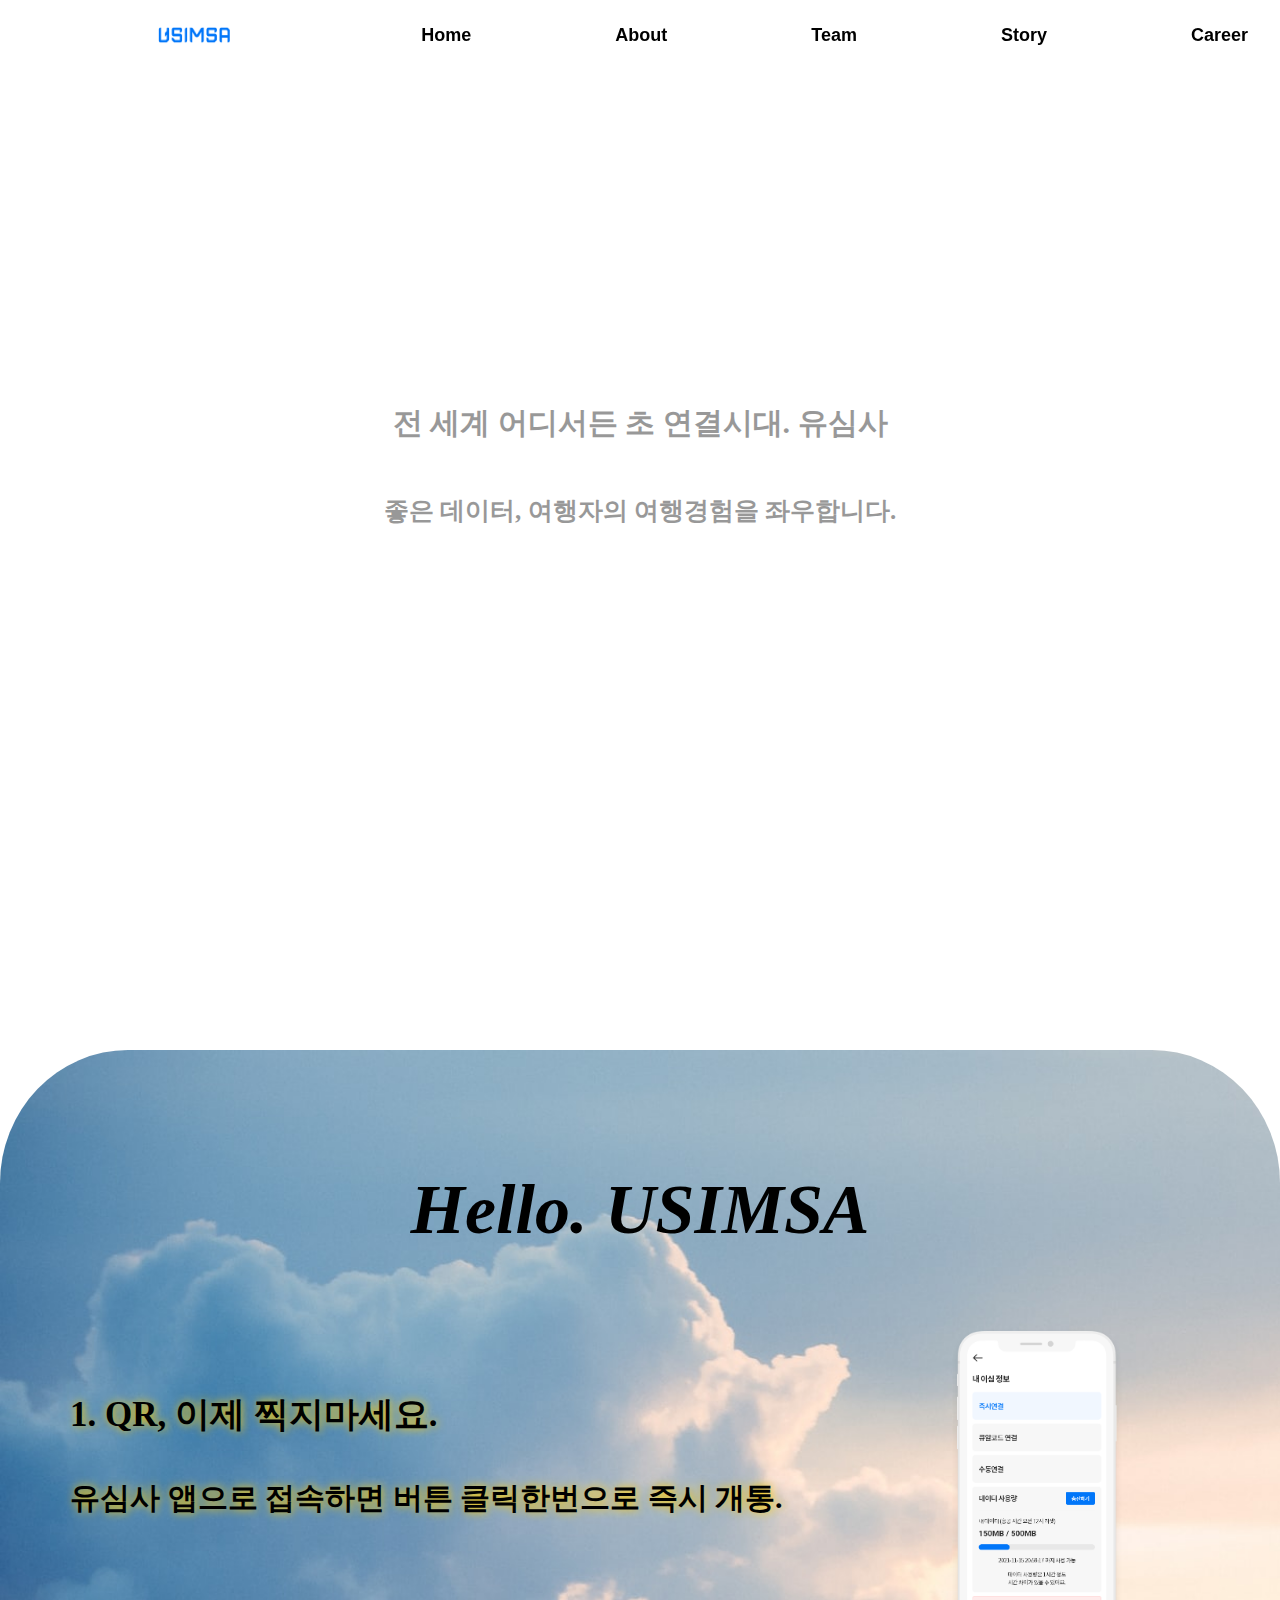
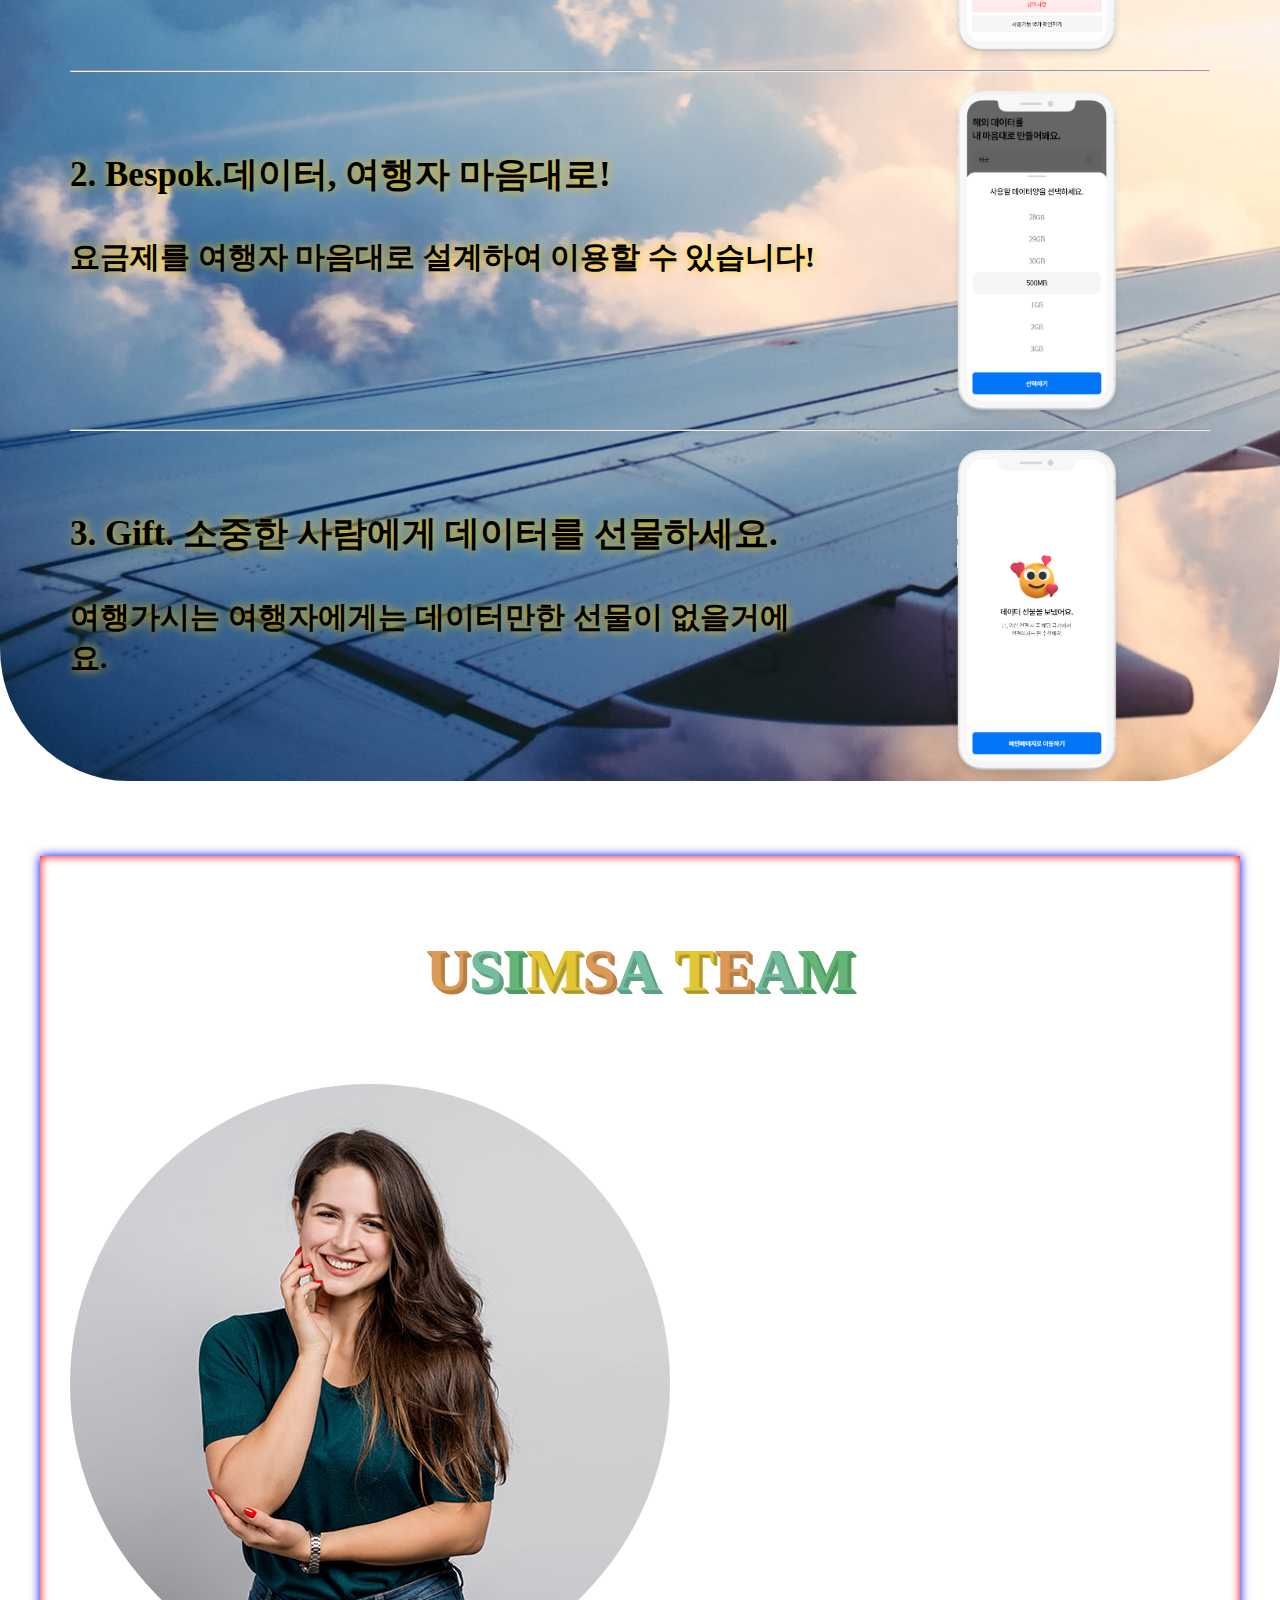
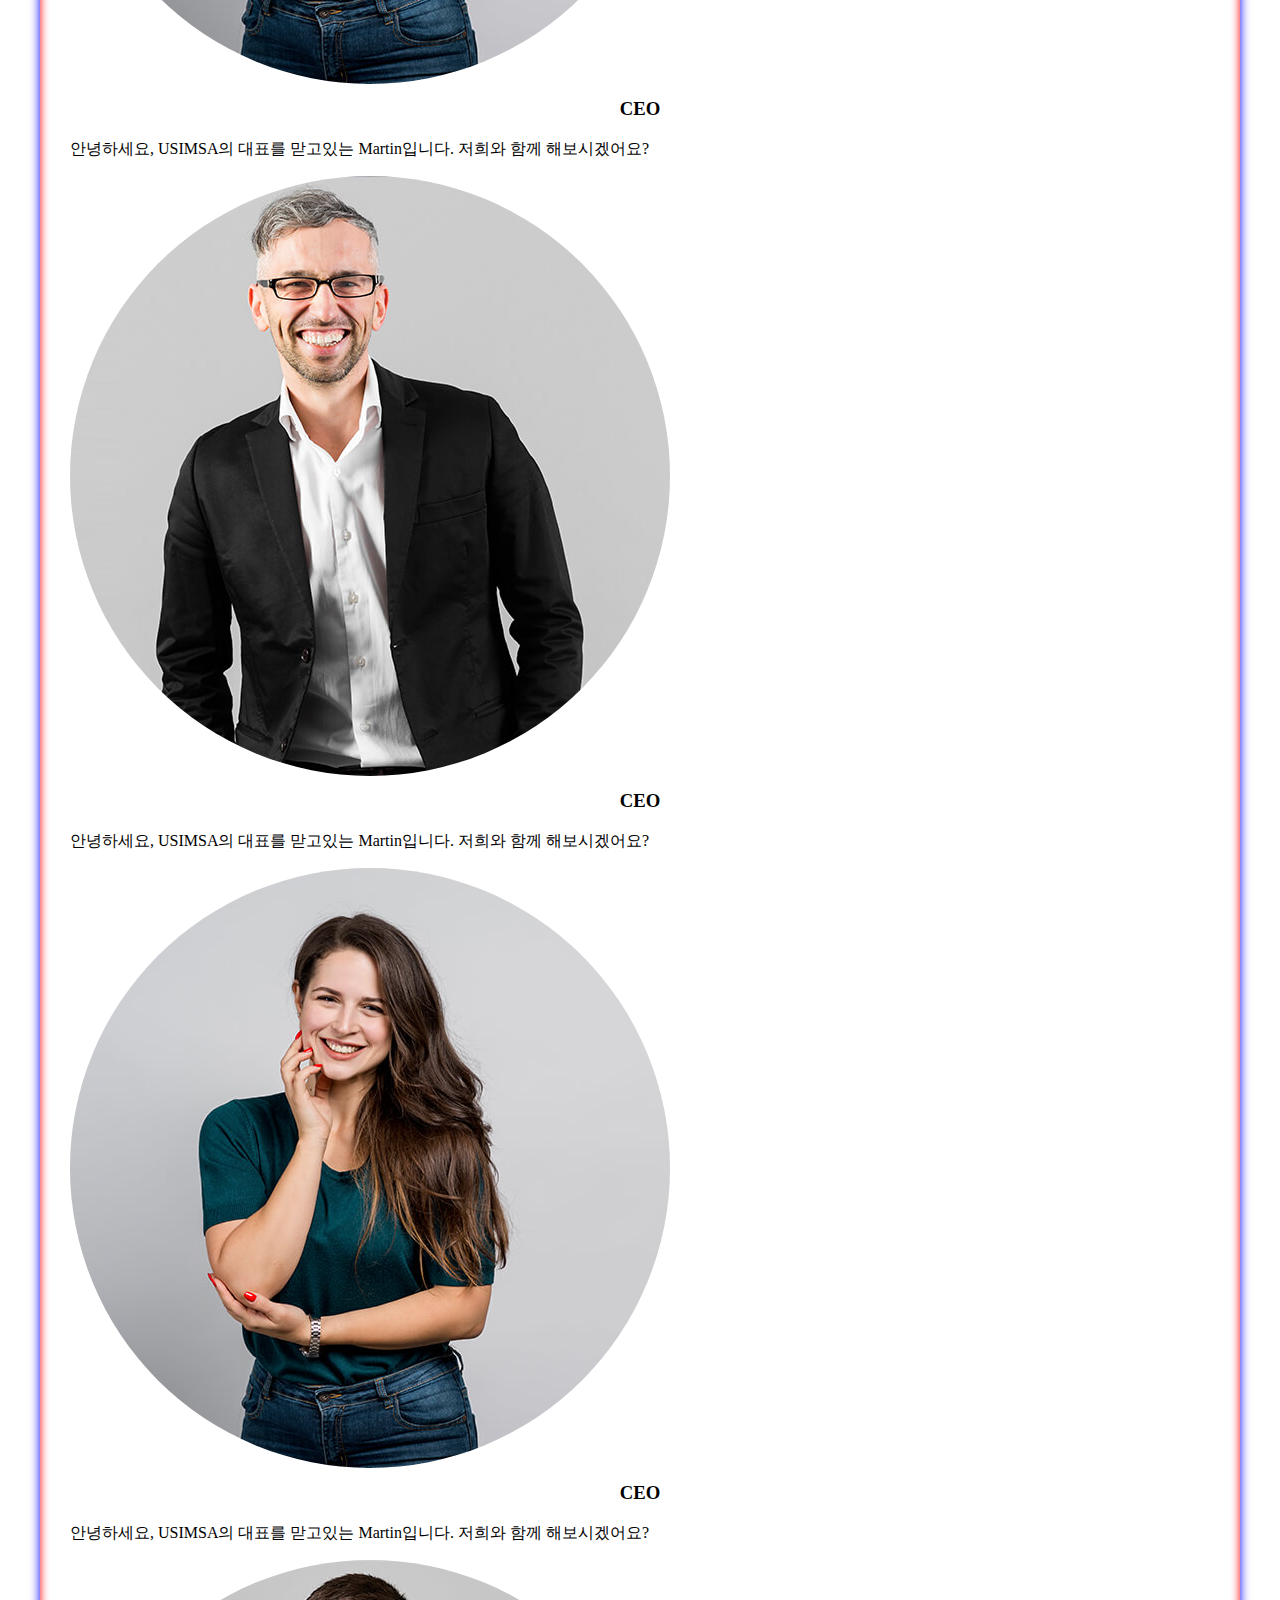
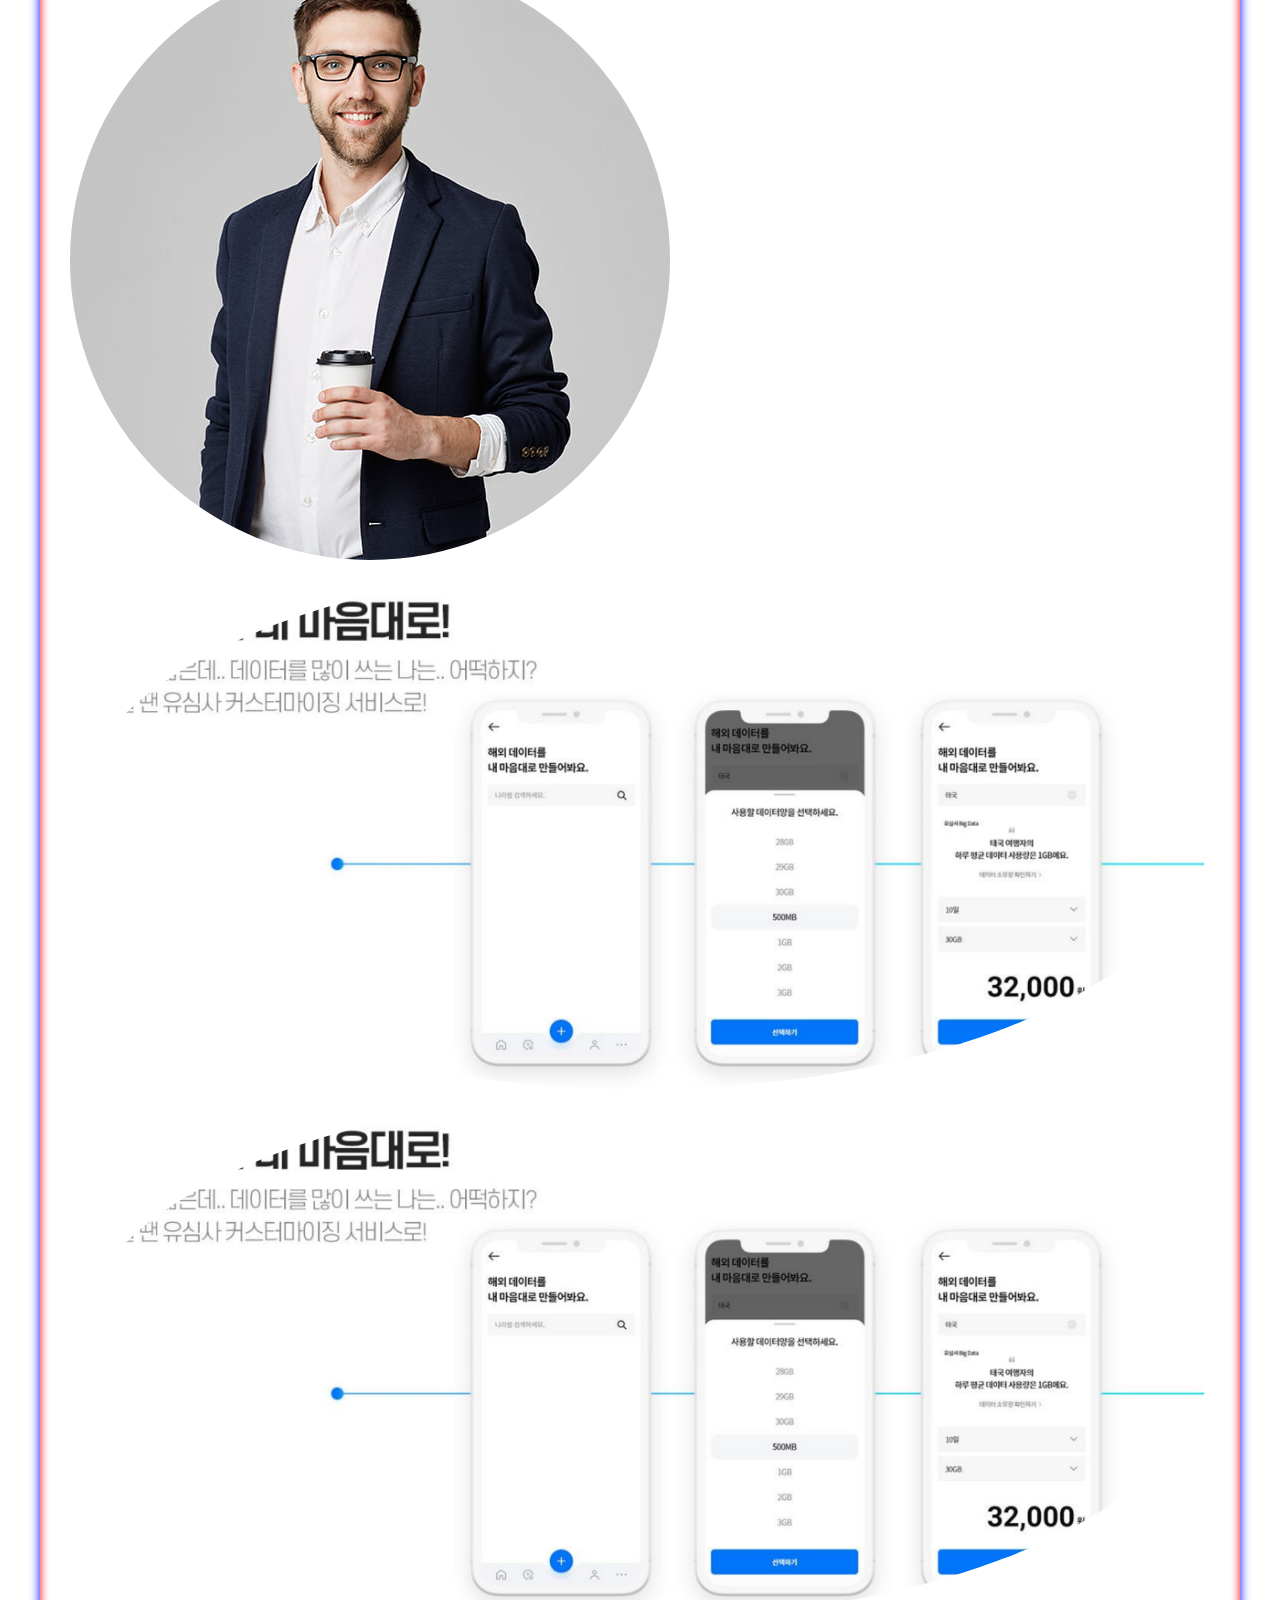
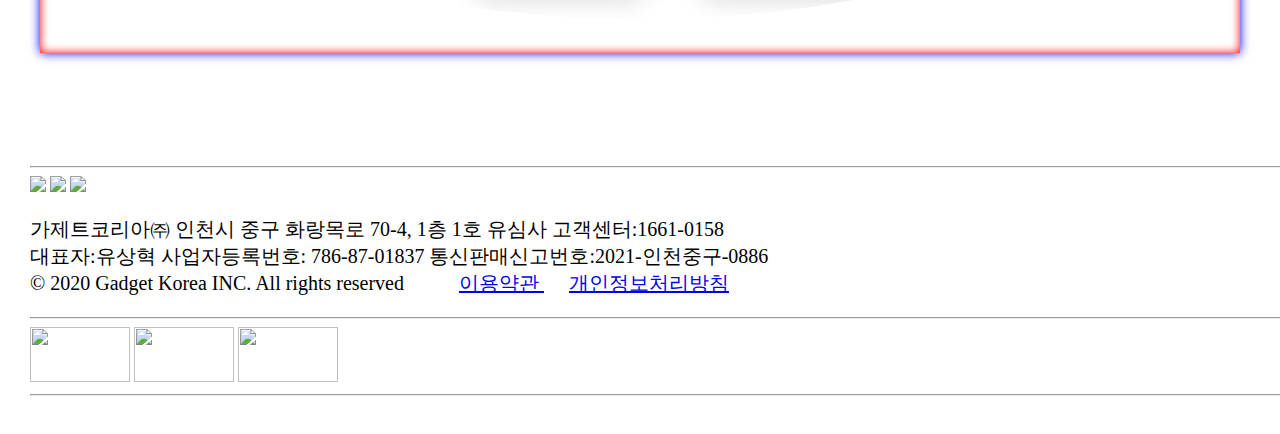
==== index.html @ 0d7d371e "6/2 comit" ====
<!DOCTYPE html>
<html lang="kr">
<head>
    <meta charset="UTF-8">
    <meta http-equiv="X-UA-Compatible" content="IE=edge">
    <meta name="viewport" content="width=device-width, initial-scale=1.0">
    <title>USIMSA</title>
    <meta content="" name="description">
    <meta content="" name="keywords">

    <!--Favicon-->
      <link href="img/favicon.ico" rel = icon>
    <!--main css-->
      <link href="css/style.css" rel="stylesheet">
      <link href="css/media.css" rel="stylesheet">
    <!-- BootStrap -->
      <link href="https://cdn.jsdelivr.net/bxslider/4.2.12/jquery.bxslider.css" rel="stylesheet">
      <link href="bootstrap/css/bootstrap-grid.css" rel="stylesheet">
      <link href="vendor/bootstrap-icons/bootstrap-icons.css" rel="stylesheet">
      <link href="vendor/boxicons/css/boxicons.css" rel="stylesheet">
      <link href="vendor/glightbox/css/glightbox.css" rel="stylesheet">
    <!--J-Quary-->
      <script src="https://ajax.googleapis.com/ajax/libs/jquery/3.6.0/jquery.min.js"></script>
      <script src="https://cdn.jsdelivr.net/bxslider/4.2.12/jquery.bxslider.min.js"></script>
    <!--Bootstrp JS-->
      <script src="vendor/aos/aos.js"></script>
      <script src="vendor/bootstrap/js/bootstrap.bundle.js"></script>
      <script src="vendor/glightbox/js/glightbox.js"></script>
      <script src="vendor/isotope-layout/isotope.pkgd.js"></script>
    <!--MAIN JS-->
      <script src="js/main.js"></script>     
</head>

<body>
  <!--header,nav-->
    <header id ="header" class="navbar">
      <div class ="navbar-log">
        <a href="https://www.usimsa.com" target="_blank" style="text-decoration: none;">
          <img src="img/logo3.png" rel="logo">
        </a>
      </div>
      <div class ="navbar_menu">
        <ul>
          <li><a class="nav-link scrollto active" href="#hero">Home</a></li>
          <li><a class="nav-link scrollto" href="#about">About</a></li>
          <li><a class="nav-link scrollto" href="#team">Team</a></li>
          <li><a class="nav-link scrollto" href="#story">Story</a></li>
          <li><a class="nav-link scrollto" href="#career">Career</a></li>    
        </ul>
      </div>
    </header>
  <!--hero-->
    <section id="hero" class="hero-container">
      <div class="video">
        <video src="video/video.mp4" muted autoplay loop></video>
      </div>
      <div class = "video-text" >  
        <h1>전 세계 어디서든 초 연결시대. 유심사</h1>
        <h2>좋은 데이터, 여행자의 여행경험을 좌우합니다.</h2>
      </div>
    </section>
  <!--about-->
    <section id="about" >
      <div class="container">
        <div class="row-text-center">
          <p>Hello. USIMSA</p>
        </div>
      <div class ="row">
        <div class="col-8">
          </br>
          </br>
          <h3>1. QR, 이제 찍지마세요.</h3>
          <h4>유심사 앱으로 접속하면 버튼 클릭한번으로 즉시 개통.</h4>
        </div>
        <div class="col-4">
          <img src="img/유심사-목업-작업(즉시연결1번).png" alt="png">
        </div>
      </div>
      <hr/>
      <div class ="row">
        <div class="col-8">
          </br>
          </br>
          <h3>2. Bespok.데이터, 여행자 마음대로!</h3>
          <h4>요금제를 여행자 마음대로 설계하여 이용할 수 있습니다!</h4>
        </div>
        <div class="col-4">
          <img src="img/유심사-목업-작업(커스터마이징2번).png" alt="png">  
        </div>
      </div>
      <hr/>
      <div class ="row">
        <div class="col-8">
          </br>
          </br>
          <h3>3. Gift. 소중한 사람에게 데이터를 선물하세요.</h3>
          <h4>여행가시는 여행자에게는 데이터만한 선물이 없을거에요.</h4>
        </div>
        <div class="col-4">
          <img src = "img/유심사-목업-작업(데이터-선물-1번).png" alt ="png">
        </div>
      </div>      
    </section>
  <!--team-->
    <section id = "team">
      <div class ="container">
        <div class="title">
          <h2><span>U</span><span>S</span><span>I</span><span>M</span><span>S</span><span>A</span><span></span>
            <span>T</span><span>E</span><span>A</span><span>M</span>
          </h2>
        </div>
        <div class="slider">
          <div class="slide"><img src="img/team-2.jpg">
            <h3>CEO</h3>
            <p>안녕하세요, USIMSA의 대표를 맏고있는 Martin입니다. 저희와 함께 해보시겠어요?</p>
          </div>
          <div class="slide"><img src="img/team-1.jpg">
            <h3>CEO</h3>
            <p>안녕하세요, USIMSA의 대표를 맏고있는 Martin입니다. 저희와 함께 해보시겠어요?</p>
          </div>
          <div class="slide"><img src="img/team-2.jpg">
            <h3>CEO</h3>
            <p>안녕하세요, USIMSA의 대표를 맏고있는 Martin입니다. 저희와 함께 해보시겠어요?</p>
          </div>
          <div class="slide"><img src="img/team-3.jpg"></div>
          <div class="slide"><img src="img/about img1.jpg"></div>
          <div class="slide"><img src="img/about img1.jpg"></div>
        </div>
      </div>
    </section>
        <!--
        <section id="story" class="story">
            <div class="container">
      
                    </div>
                  </section> -->
  <!--Career-->
    <section id="career">
      <div class="container">
        
      </div>
    </section>


  <!--footer-->
      <section id ="footer">
        <div class = "footer">
          <div class ="footer-box">
            <hr/>
                  <a href="https://usimsa.com"target="_blank" style="text-decoration: none;">
                    <img src="https://usimsa.blob.core.windows.net/images/email/favicon.png">
                  </a>
                  <a href="https://www.instagram.com/usimsa_official"target="_blank" style="text-decoration: none;">
                    <img src="https://www.usimsa.com/imgs/icon/insta_social.png">
                  </a>
                  <a href="https://pf.kakao.com/_fqTkK/chat"target="_blank" style="text-decoration: none;">
                    <img src="https://www.usimsa.com/imgs/icon/kakao_chat.png">
                  </a>
                  <p>가제트코리아㈜ 인천시 중구 화랑목로 70-4, 1층 1호 유심사 고객센터:1661-0158<br />
                  대표자:유상혁 사업자등록번호: 786-87-01837 통신판매신고번호:2021-인천중구-0886<br />
                  © 2020 Gadget Korea INC. All rights reserved &nbsp;&nbsp;&nbsp;&nbsp;&nbsp;&nbsp;&nbsp;&nbsp;&nbsp;
                  <a href="https://glib-mink-bd7.notion.site/2d0b3506a70c4a75898603075657da4f">이용약관 </a>
                  &nbsp;&nbsp;&nbsp;&nbsp;
                  <a href="https://glib-mink-bd7.notion.site/1f1c01137c744f46bfa7b62da9efbf48">개인정보처리방침</a>
                </p>
              <hr/>
                  <div class="footer-logo">
                 <a href="https://usimsa.com" target="_blank" style="text-decoration: none;">
                  <img src="https://usimsa.blob.core.windows.net/images/email/usimsa.png" style="width: 100px; height : 55px;" >
                  </a>
                  <a href="https://www.smes.go.kr/" target="_blank" style="text-decoration: none;">
                  <img src="https://usimsa.blob.core.windows.net/images/email/ben.png"  style="width:100px; height : 55px;">
                  </a>
                  <a href="https://www.kibo.or.kr/index.do" target="_blank" style="text-decoration: none;">
                  <img src="https://usimsa.blob.core.windows.net/images/email/kibo.png" style="width: 100px; height : 55px;">
                  </a>
                  <hr/>
          </div>
        </div>
        </div>
      </section>
</body>
</html>
---- css/style.css ----
body{
  overflow-y:auto;
  overflow-x:hidden;
  margin:0px;
  padding:0px;
}
img{
  max-width: 100%;
  height:auto;
}
.container{
  width: 100%;
  padding-right: var(--bs-gutter-x, 10px);
  padding-left: var(--bs-gutter-x, 10px);
  margin: 0 auto;
  margin-top:75px;
}
#header{
  position:fixed;
  width:100%;
  z-index : 2;
}
#header.header-transparent {
  background: transparent;
}
.navbar {
  display:flex;
  z-index: 2;
  align-items: center;
  justify-content:center;
} 
.navbar-log {
  display : flex;
  padding: 0;
  height: 70px;
  z-index: 2;
}
.navbar ul {
  display: flex;
  margin: 0;
  padding: 0;
  list-style : none;
  align-items: center;
}
.navbar a, .navbar a:focus {
  display: flex;
  padding: 8px 32px;
  margin-left: 80px;
  font-family: "Raleway", sans-serif;
  font-size: 18px;
  font-weight: 700;
  color: black;
  text-shadow: #b6c7cf;
  white-space: nowrap;
  transition: 0.3s;
  text-decoration: none;
}
/*hero*/
#hero{
  height : 100vh;
  display : flex;
  margin : 0;
  align-items: center;
}
.hero-container{
  margin : 0;
}
.video {
  padding-top:20px;
  overflow : hidden; 
}
.video video{
  width: 100%;
  height: auto;
  z-index : 1;
}
.video-text{
  position: absolute;
  width : 100%;
  background-color: white;
  opacity: 0.4;
  text-align: center;
  z-index : 1;
}
.video-text h1{
  font-weight: 700;
  font-size : 30px;
  line-height: 100px;
}
.video-text h2{
  font-weight: 600;
  font-size :25px;
}

/*ABOUT*/
#about{
  background-image: url("../img/소개이미지1.jpg");
  background-size: cover;
  border-radius: 10%;
}
#about .container{
  margin-top:150px;
}
.row-text-center{
  text-align: center;
  padding-top : 50px;
  font-weight: 700;
  text-shadow: #b6c7cf;
  font-size: 70px;
  font-style: italic;
  color: black;
}
.row h3{
  font-size : 35px;
  font-weight: 800; 
}
.row h4{
  font-size : 30px;
  font-weight : 600;
}
.row .col-4 img{
  width:50%; 
  height:100%;
  display: flex;
  margin-left : 100px;

}
.row .col-8 h3, h4{
  color:black;
  text-shadow: #FC0 1px 0 10px;
}
/*Team*/
.title h2 span { 
    display:inline-block; 
    animation:float .2s ease-in-out infinite; 
}
 @keyframes float {
  0%,100%{ transform:none; }
  33%{ transform:translateY(-1px) rotate(-2deg); }
  66%{ transform:translateY(1px) rotate(2deg); }
}
body:hover span { 
    animation:bounce .6s; 
}
@keyframes bounce {
  0%,100%{ transform:translate(0); }
  25%{ transform:rotateX(20deg) translateY(2px) rotate(-3deg); }
  50%{ transform:translateY(-20px) rotate(3deg) scale(1.1);  }
}
.title span:nth-child(4n) { 
    color:hsl(50, 75%, 55%); text-shadow:1px 1px hsl(50, 75%, 45%), 2px 2px hsl(50, 45%, 45%), 3px 3px hsl(50, 45%, 45%), 4px 4px hsl(50, 75%, 45%); 
}
.title span:nth-child(4n-1) { 
    color:hsl(135, 35%, 55%); text-shadow:1px 1px hsl(135, 35%, 45%), 2px 2px hsl(135, 35%, 45%), 3px 3px hsl(135, 35%, 45%), 4px 4px hsl(135, 35%, 45%); 
}
.title span:nth-child(4n-2) { 
    color:hsl(155, 35%, 60%); text-shadow:1px 1px hsl(155, 25%, 50%), 2px 2px hsl(155, 25%, 50%), 3px 3px hsl(155, 25%, 50%), 4px 4px hsl(140, 25%, 50%); 
}
.title span:nth-child(4n-3) { 
    color:hsl(30, 65%, 60%); text-shadow:1px 1px hsl(30, 45%, 50%), 2px 2px hsl(30, 45%, 50%), 3px 3px hsl(30, 45%, 50%), 4px 4px hsl(30, 45%, 50%); 
}
.title h2 span:nth-child(2){ 
    animation-delay:.05s; 
}
.title h2 span:nth-child(3){ 
  animation-delay:.1s; 
}
.title h2 span:nth-child(4){ 
  animation-delay:.15s; 
}
.title h2 span:nth-child(5){ 
  animation-delay:.2s; 
}
.title h2 span:nth-child(6){ 
  animation-delay:.25s; 
}
.title h2 span:nth-child(7){ 
  animation-delay:.3s; 
}
.title h2 span:nth-child(8){ 
  animation-delay:.35s; 
}
.title h2 span:nth-child(9){ 
  animation-delay:.4s; 
}
.title h2 span:nth-child(10){ 
  animation-delay:.45s; 
}
.title h2 span:nth-child(11){ 
  animation-delay:.5s; 
}
.title h2 span:nth-child(12){ 
  animation-delay:.55s; 
}
.title h2 span:nth-child(13){ 
  animation-delay:.6s; 
}
.title h2 span:nth-child(14){ 
  animation-delay:.65s; 
}

#team{
}
#team .container{
  padding: 30px;
  box-shadow: inset 0 0 10px red, 0 0 10px blue;
}
#team .container .title{
  padding-bottom:30px;
  font-size: 40px;
  text-align: center;
}
.slide h3{
  margin-top:10px;
  text-align: center; 
}
.slide img{
  border-radius: 100%;
}
/*footer*/
.footer{
  background-color: white;
  width : 100%;
  padding : 30px;
  margin : 0;
}
.footer-box a img{
  width : 50px;
}
.footer-box p{
  font-size: 20px;
  color : black;
}
---- css/media.css ----
@media screen and (max-width: 1026px){
    #header {
      flex-direction: column;
    }
    .navbar ul{
      flex-direction: column;
      align-items: center;
      width:30%;
    }
    .navbar li{
      width : 30%;
      text-align: center;
    }
  }
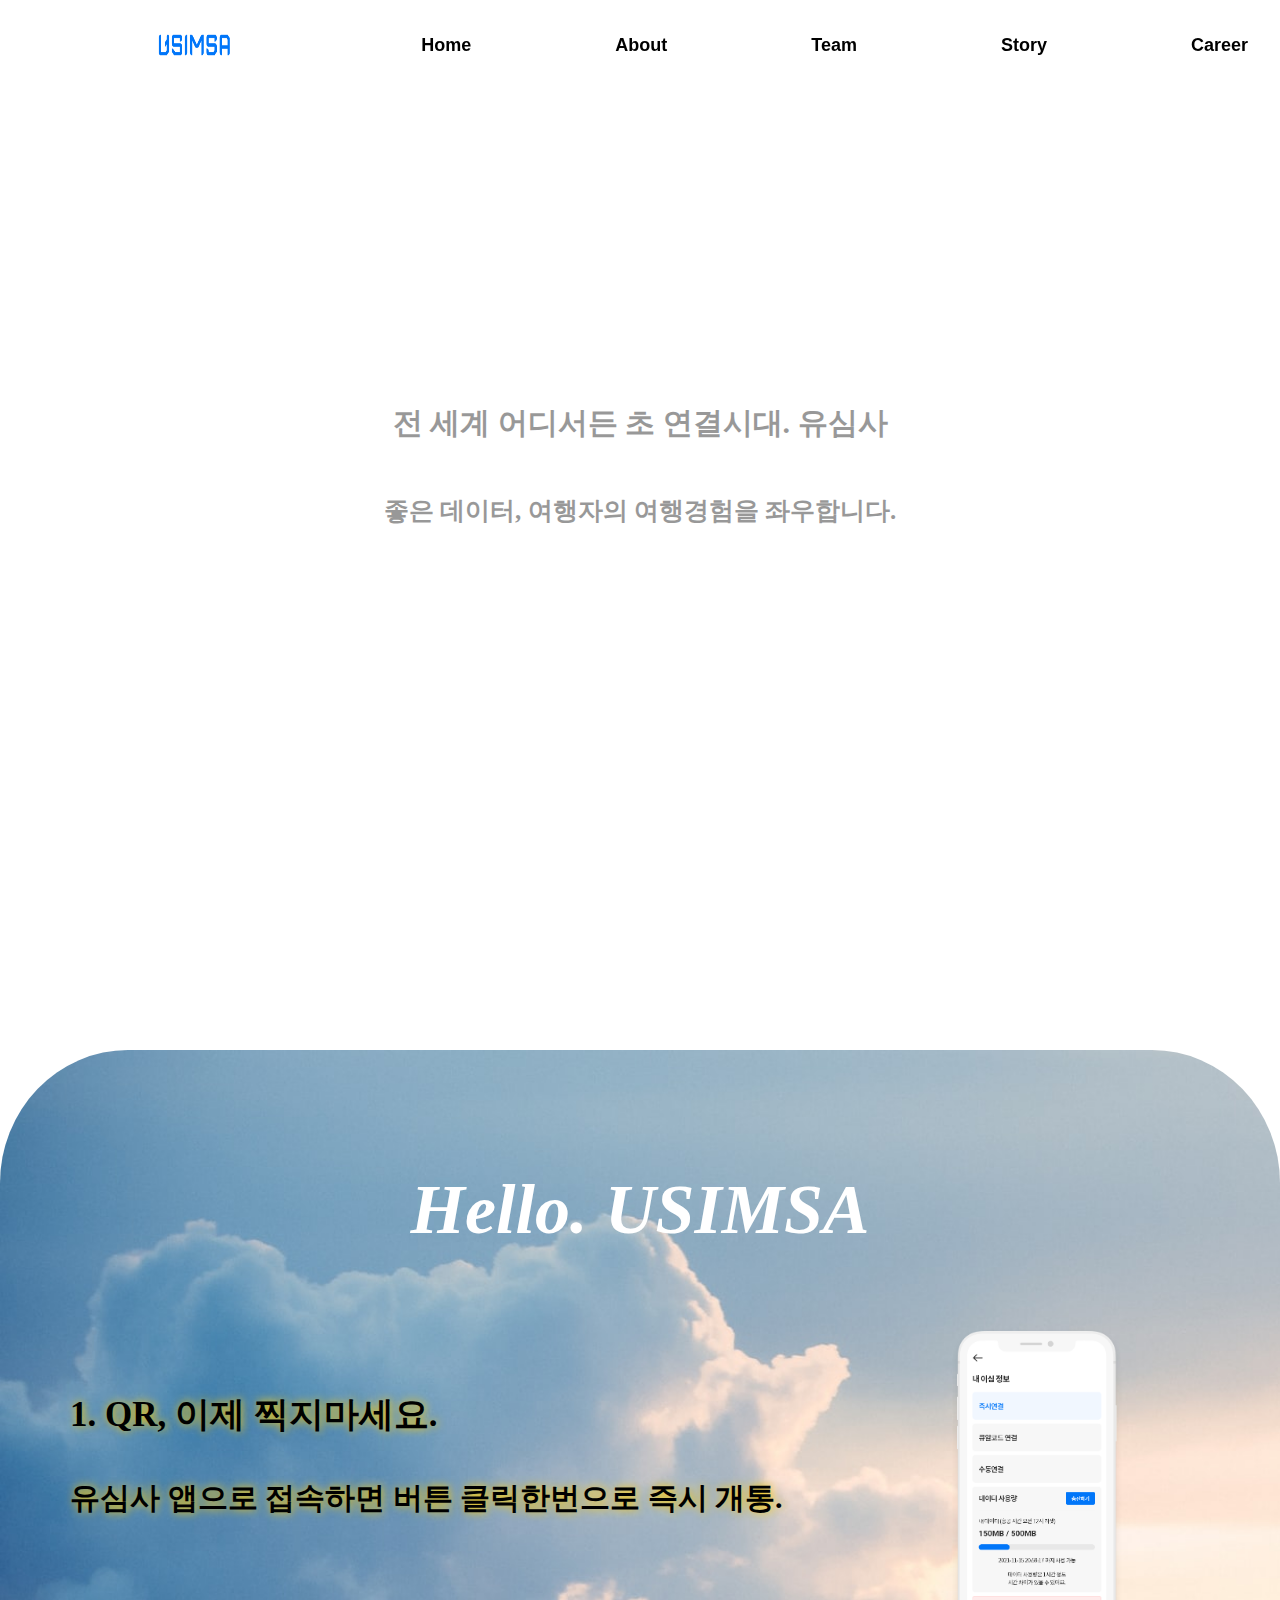
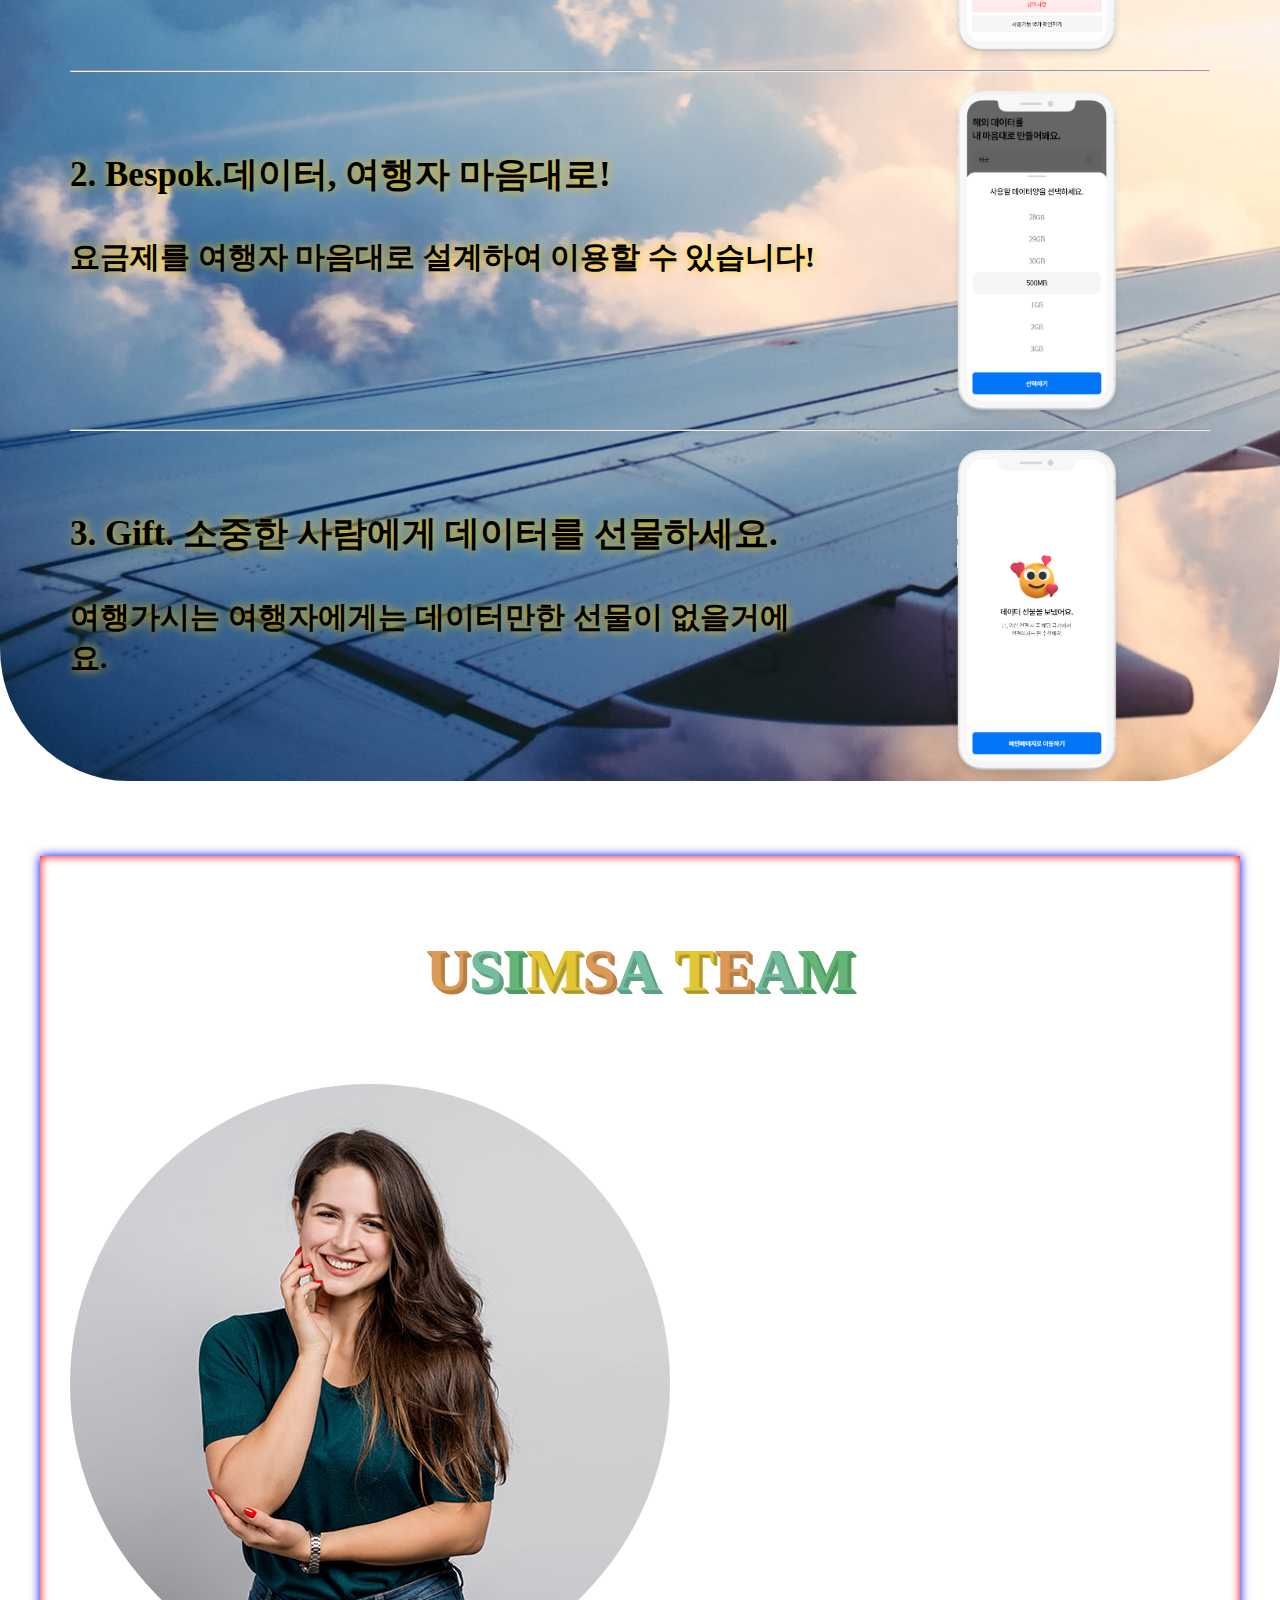
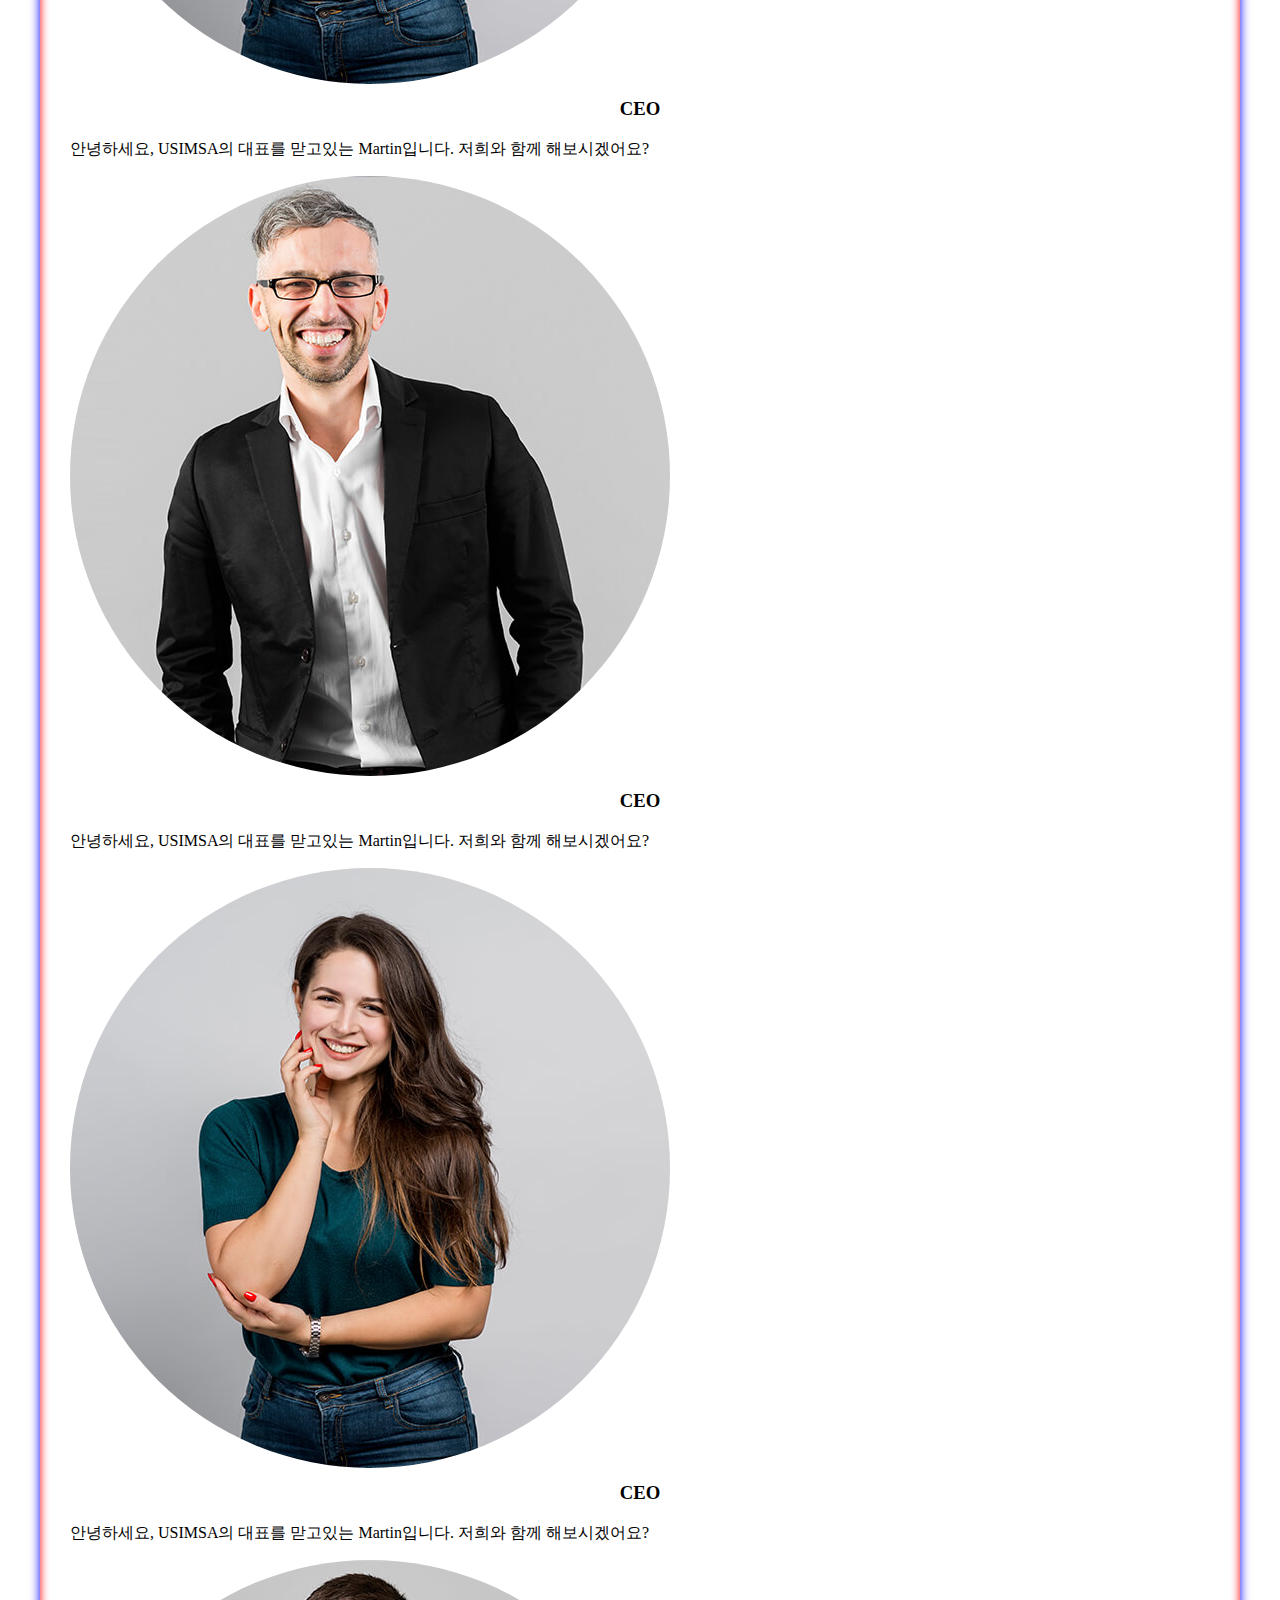
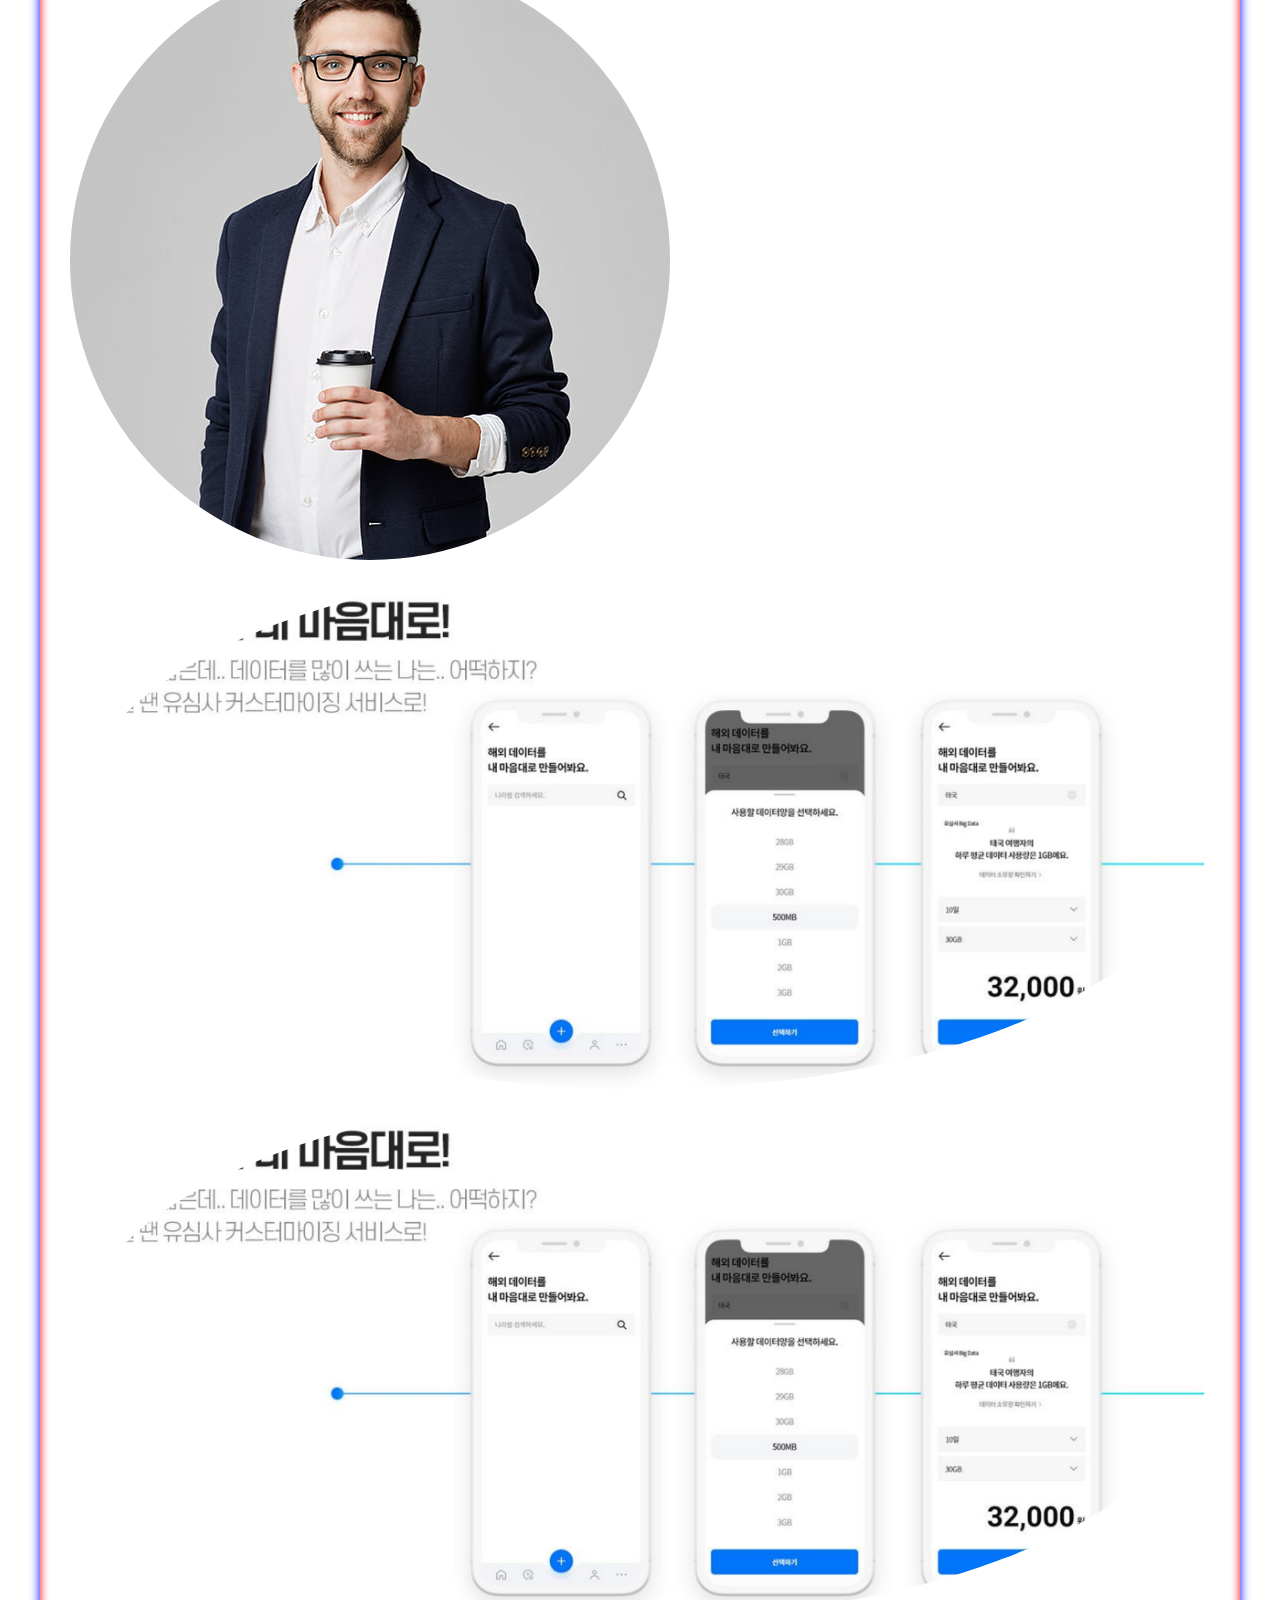
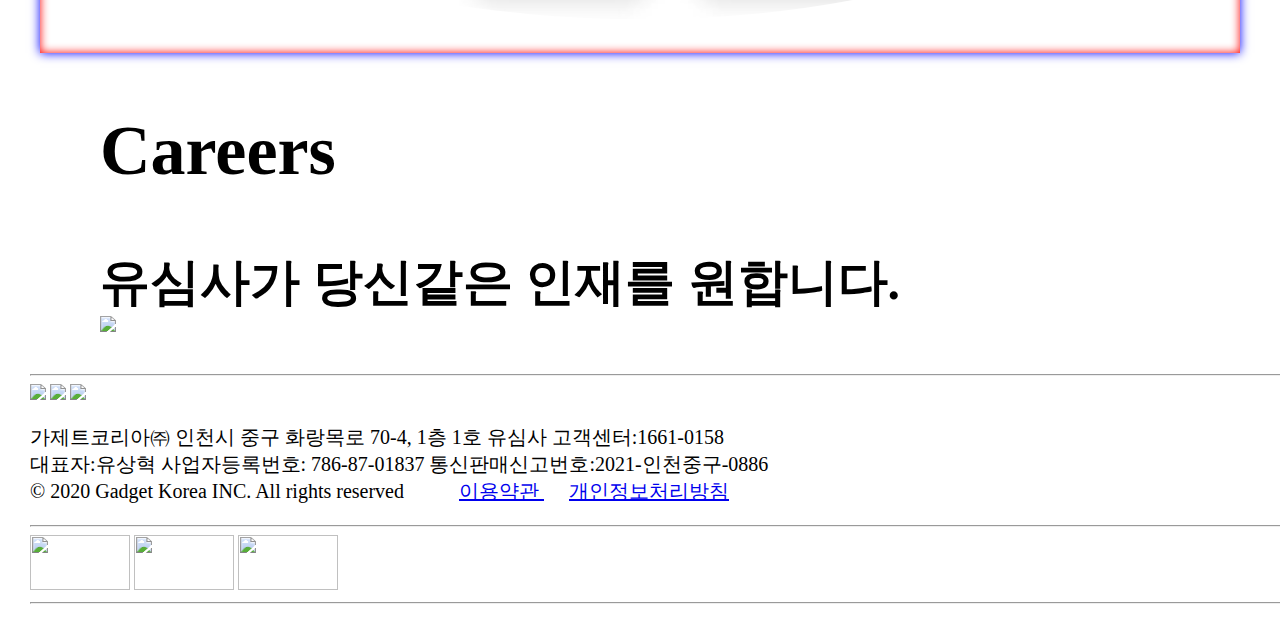
==== commit a70175a4: "06/03" ====
--- a/index.html
+++ b/index.html
@@ -22,15 +22,14 @@
     <!--J-Quary-->
       <script src="https://ajax.googleapis.com/ajax/libs/jquery/3.6.0/jquery.min.js"></script>
       <script src="https://cdn.jsdelivr.net/bxslider/4.2.12/jquery.bxslider.min.js"></script>
+    <!--MAIN JS-->  
+      <script src="js/main.js"></script>   
     <!--Bootstrp JS-->
-      <script src="vendor/aos/aos.js"></script>
       <script src="vendor/bootstrap/js/bootstrap.bundle.js"></script>
       <script src="vendor/glightbox/js/glightbox.js"></script>
       <script src="vendor/isotope-layout/isotope.pkgd.js"></script>
-    <!--MAIN JS-->
-      <script src="js/main.js"></script>     
 </head>
-
+<!--loader-->
 <body>
   <!--header,nav-->
     <header id ="header" class="navbar">
@@ -38,8 +37,8 @@
         <a href="https://www.usimsa.com" target="_blank" style="text-decoration: none;">
           <img src="img/logo3.png" rel="logo">
         </a>
-      </div>
-      <div class ="navbar_menu">
+      </div>  
+      <div class ="navbar_menu fixed-top">
         <ul>
           <li><a class="nav-link scrollto active" href="#hero">Home</a></li>
           <li><a class="nav-link scrollto" href="#about">About</a></li>
@@ -51,8 +50,8 @@
     </header>
   <!--hero-->
     <section id="hero" class="hero-container">
-      <div class="video">
-        <video src="video/video.mp4" muted autoplay loop></video>
+      <div class="video" >
+        <video src="video/video.mp4" muted autoplay loop ></video>
       </div>
       <div class = "video-text" >  
         <h1>전 세계 어디서든 초 연결시대. 유심사</h1>
@@ -136,10 +135,14 @@
                   </section> -->
   <!--Career-->
     <section id="career">
-      <div class="container">
-        
+      <div class="career">
+        <div class="text-career">
+          <h2>Careers</h2>
+          <span>유심사가 당신같은 인재를 원합니다.</span>
+        </div>
+        <a href="" target="_blank"><img src="img/편지.png"></a>
       </div>
-    </section>
+      </section>
 
 
   <!--footer-->
@@ -179,5 +182,5 @@
         </div>
         </div>
       </section>
-</body>
+    </body>
 </html>--- a/css/style.css
+++ b/css/style.css
@@ -1,3 +1,19 @@
+/*.loader{
+  height :50px;
+  animation: rotate 3s linear infinite;
+  justify-content: center;
+}
+
+@keyframes rotate{
+  to{
+      transform:rotate(360deg);
+  }
+}
+.main{
+  opacity:0;
+  display:none;
+  transition:opacity 1s ease-in;
+}*/
 body{
   overflow-y:auto;
   overflow-x:hidden;
@@ -32,7 +48,7 @@
 .navbar-log {
   display : flex;
   padding: 0;
-  height: 70px;
+  height: 90px;
   z-index: 2;
 }
 .navbar ul {
@@ -101,6 +117,53 @@
 #about .container{
   margin-top:150px;
 }
+/*.fadeInRight{
+  -webkit-animation: fadeInRight 2s both;
+  -moz-animation: fadeInRight 2s both;
+  -o-animation: fadeInRight 2s both;
+  animation : fadeInRight 2s both;
+}
+@-webkit-keyframes fadeInRight{
+  0%{
+    opacity:0;
+    -webkit-transform: translateX(80px);
+  }
+  100%{
+    opacity: 1;
+    -webkit-transform: translateX(0);
+  }
+}
+@-moz-keyframes fadeInRight{
+  0%{
+    opacity:0;
+    -moz-transform: translateX(80px);
+  }
+  100%{
+    opacity: 1;
+    -moz-transform: translateX(0);
+  }
+}
+@-o-keyframes fadeInRight{
+  0%{
+    opacity:0;
+    -o-transform: translateX(80px);
+  }
+  100%{
+    opacity: 1;
+    -o-transform: translateX(0);
+  }
+}
+@keyframes fadeInRight{
+  0%{
+    opacity:0;
+    transform: translateX(80px);
+  }
+  100%{
+    opacity: 1;
+    transform: translateX(0);
+  }
+}
+*/
 .row-text-center{
   text-align: center;
   padding-top : 50px;
@@ -108,7 +171,7 @@
   text-shadow: #b6c7cf;
   font-size: 70px;
   font-style: italic;
-  color: black;
+  color: white;
 }
 .row h3{
   font-size : 35px;
@@ -128,11 +191,32 @@
 .row .col-8 h3, h4{
   color:black;
   text-shadow: #FC0 1px 0 10px;
+  animation : slide 0.5s;
+}
+@keyframes slide{
+  from{
+   margin-left : -300px;
+  }
+  to{
+    margin-left : 0px;
+    opacity : 1;
+  }
+}
+
+@keyframes disappear{
+  form{
+    left:0px;
+    opacity:1;
+  }
+  to{
+    left : -300px;
+    opacity : 0;
+  }
 }
 /*Team*/
 .title h2 span { 
-    display:inline-block; 
-    animation:float .2s ease-in-out infinite; 
+  display:inline-block; 
+  animation:float .2s ease-in-out infinite; 
 }
  @keyframes float {
   0%,100%{ transform:none; }
@@ -148,19 +232,19 @@
   50%{ transform:translateY(-20px) rotate(3deg) scale(1.1);  }
 }
 .title span:nth-child(4n) { 
-    color:hsl(50, 75%, 55%); text-shadow:1px 1px hsl(50, 75%, 45%), 2px 2px hsl(50, 45%, 45%), 3px 3px hsl(50, 45%, 45%), 4px 4px hsl(50, 75%, 45%); 
+  color:hsl(50, 75%, 55%); text-shadow:1px 1px hsl(50, 75%, 45%), 2px 2px hsl(50, 45%, 45%), 3px 3px hsl(50, 45%, 45%), 4px 4px hsl(50, 75%, 45%); 
 }
 .title span:nth-child(4n-1) { 
-    color:hsl(135, 35%, 55%); text-shadow:1px 1px hsl(135, 35%, 45%), 2px 2px hsl(135, 35%, 45%), 3px 3px hsl(135, 35%, 45%), 4px 4px hsl(135, 35%, 45%); 
+  color:hsl(135, 35%, 55%); text-shadow:1px 1px hsl(135, 35%, 45%), 2px 2px hsl(135, 35%, 45%), 3px 3px hsl(135, 35%, 45%), 4px 4px hsl(135, 35%, 45%); 
 }
 .title span:nth-child(4n-2) { 
-    color:hsl(155, 35%, 60%); text-shadow:1px 1px hsl(155, 25%, 50%), 2px 2px hsl(155, 25%, 50%), 3px 3px hsl(155, 25%, 50%), 4px 4px hsl(140, 25%, 50%); 
+  color:hsl(155, 35%, 60%); text-shadow:1px 1px hsl(155, 25%, 50%), 2px 2px hsl(155, 25%, 50%), 3px 3px hsl(155, 25%, 50%), 4px 4px hsl(140, 25%, 50%); 
 }
 .title span:nth-child(4n-3) { 
-    color:hsl(30, 65%, 60%); text-shadow:1px 1px hsl(30, 45%, 50%), 2px 2px hsl(30, 45%, 50%), 3px 3px hsl(30, 45%, 50%), 4px 4px hsl(30, 45%, 50%); 
+  color:hsl(30, 65%, 60%); text-shadow:1px 1px hsl(30, 45%, 50%), 2px 2px hsl(30, 45%, 50%), 3px 3px hsl(30, 45%, 50%), 4px 4px hsl(30, 45%, 50%); 
 }
 .title h2 span:nth-child(2){ 
-    animation-delay:.05s; 
+  animation-delay:.05s; 
 }
 .title h2 span:nth-child(3){ 
   animation-delay:.1s; 
@@ -217,6 +301,20 @@
 .slide img{
   border-radius: 100%;
 }
+/*Career*/
+.career{
+margin-top:50px;
+margin-left:100px;
+color:black;
+font-weight: 700;
+}
+.text-career h2{
+  font-size : 70px;
+}
+.text-career span{
+  font-size: 50px;
+}
+
 /*footer*/
 .footer{
   background-color: white;
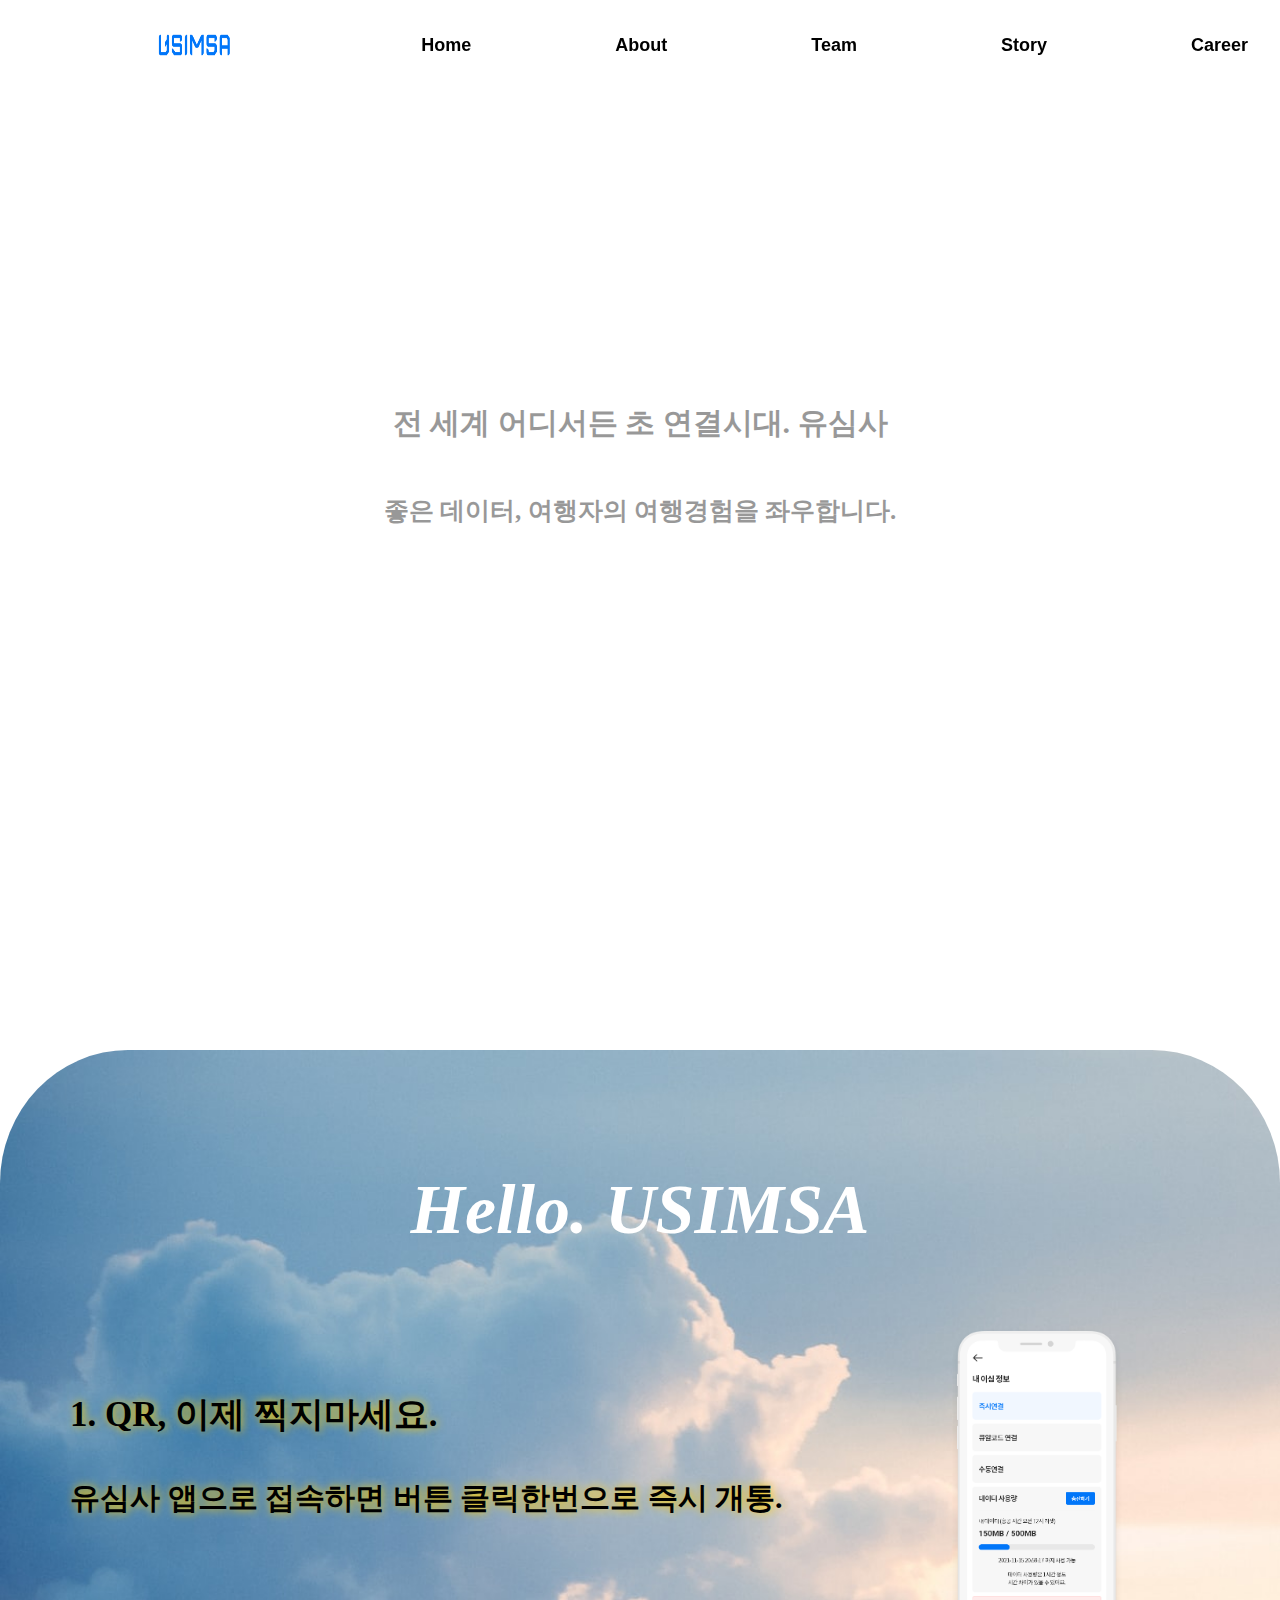
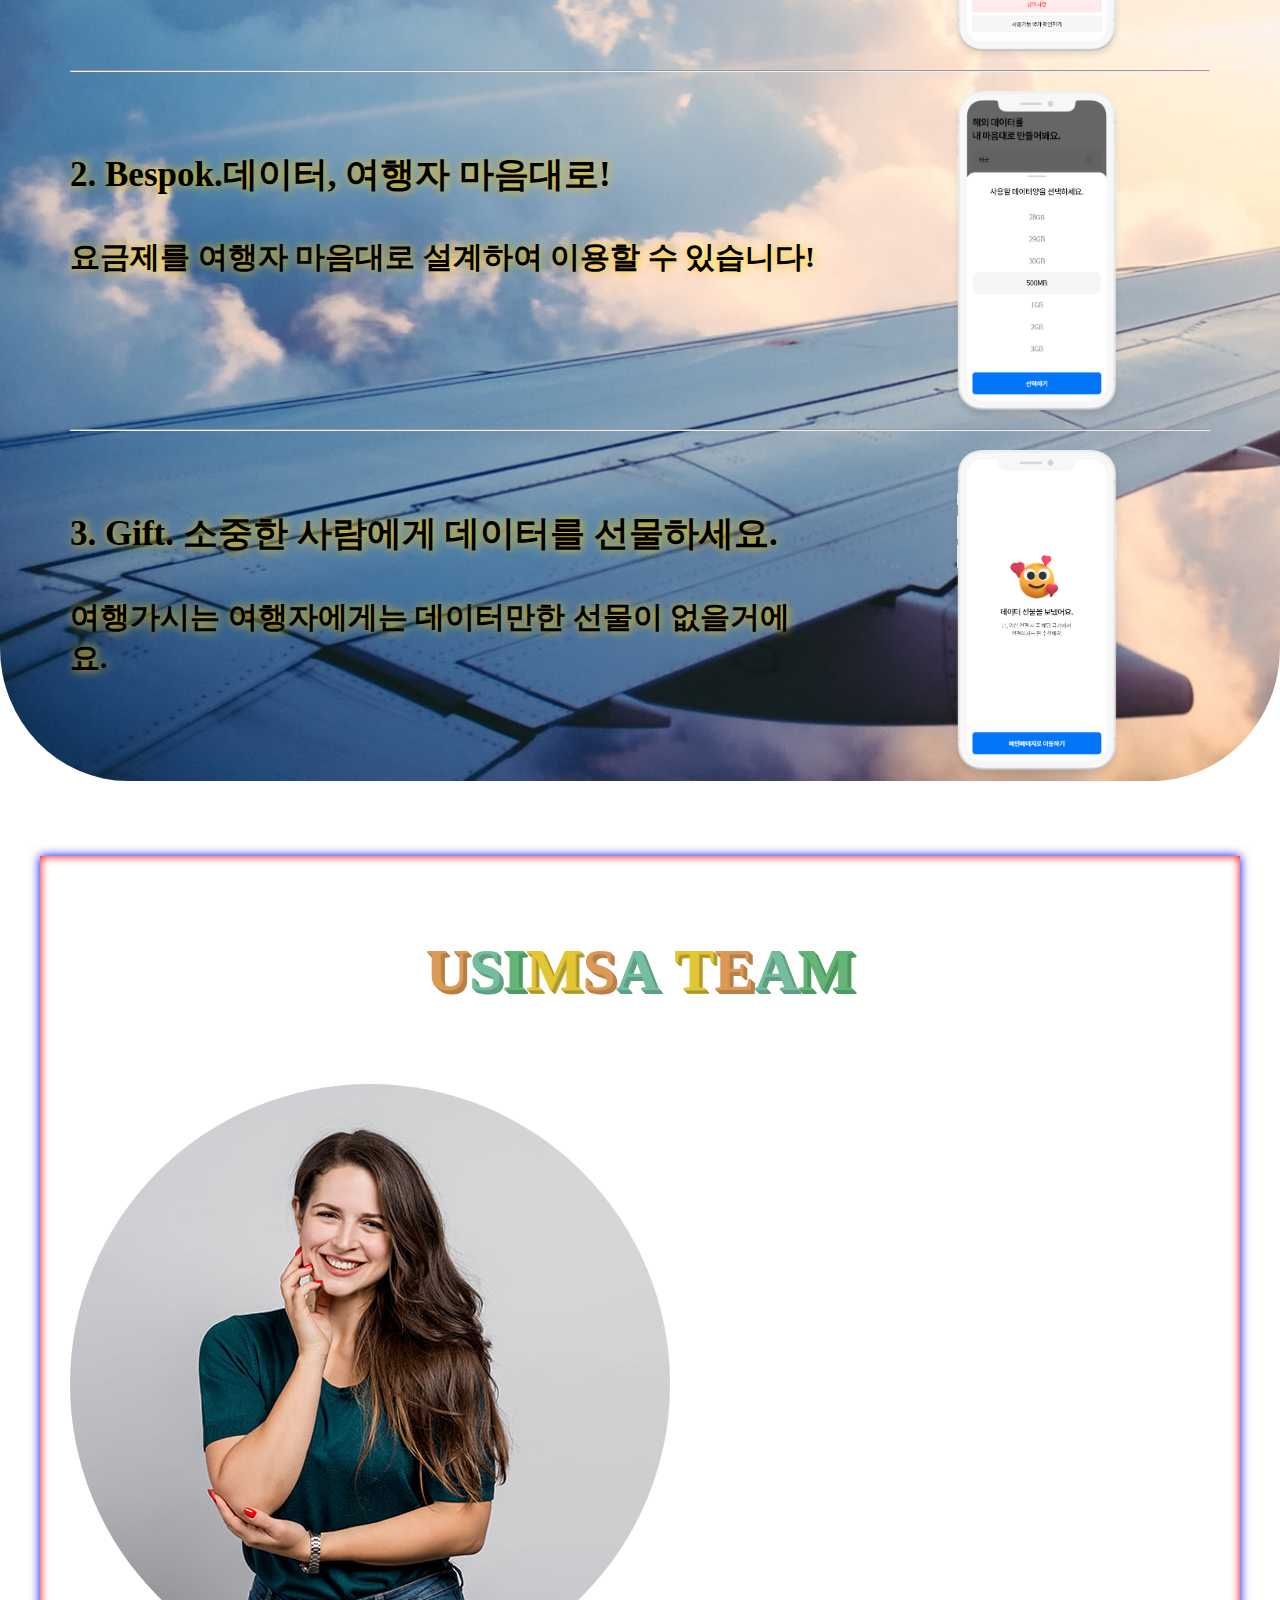
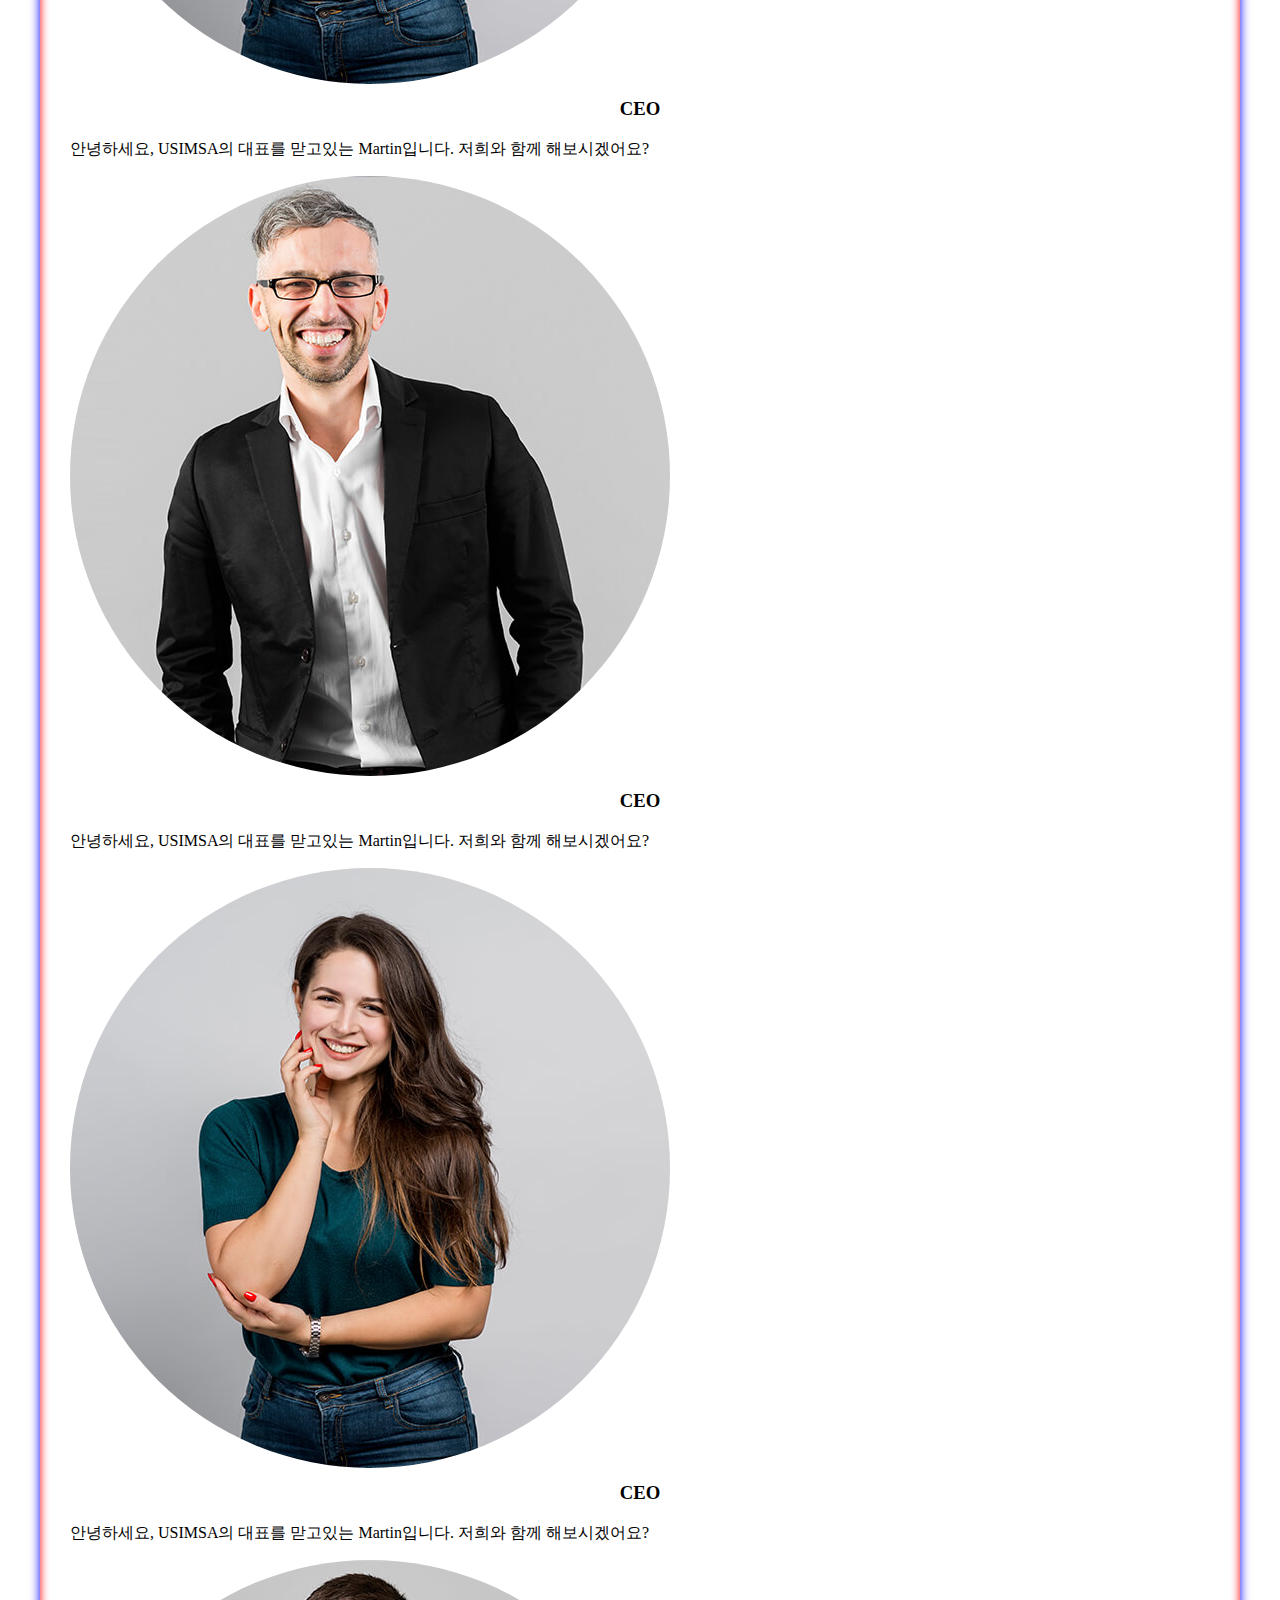
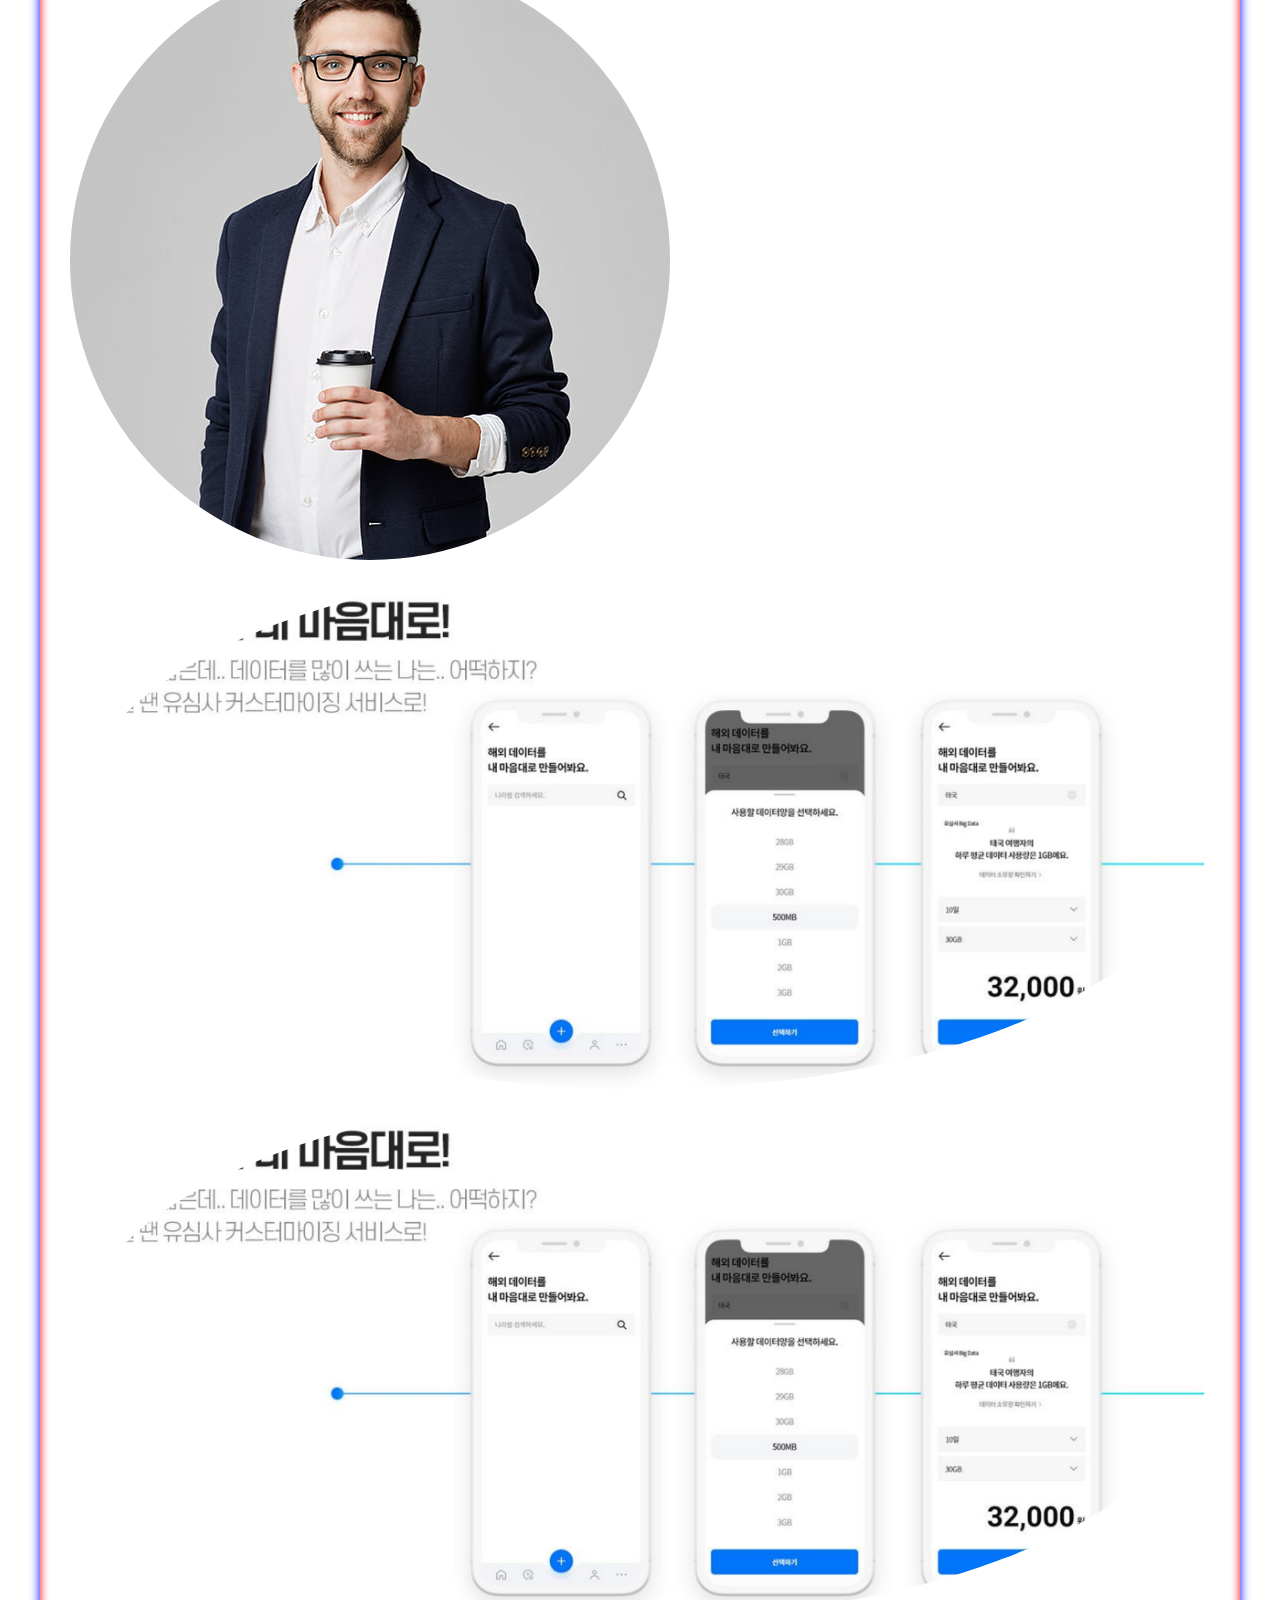
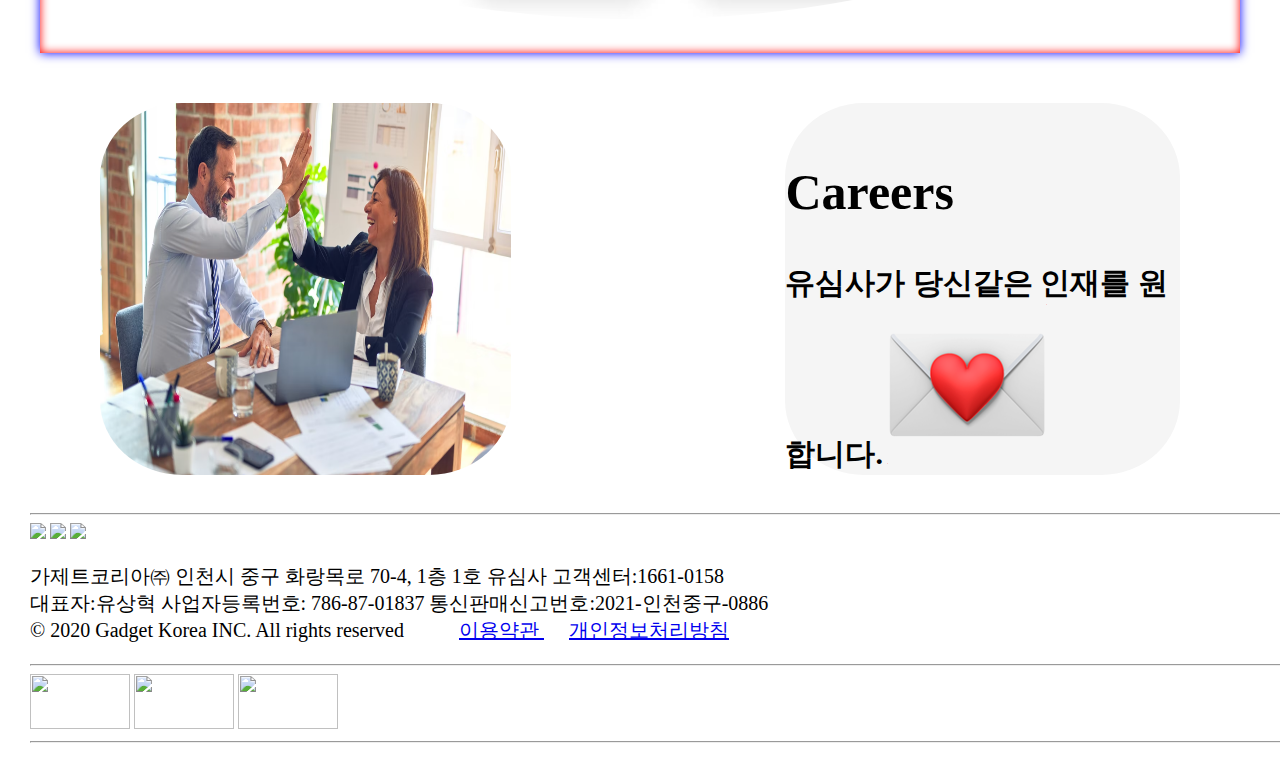
==== commit 4208defc: "06/03" ====
--- a/index.html
+++ b/index.html
@@ -136,11 +136,15 @@
   <!--Career-->
     <section id="career">
       <div class="career">
-        <div class="text-career">
+        <div class="img-career">
+          <img src="img/career.png">
+          </div>
+          <div class="text-career">
+            <i class="bi bi-arrow-left-right"></i>
           <h2>Careers</h2>
           <span>유심사가 당신같은 인재를 원합니다.</span>
+          <a href=""><img src="img/편지.png"></a>
         </div>
-        <a href="" target="_blank"><img src="img/편지.png"></a>
       </div>
       </section>
 
--- a/css/style.css
+++ b/css/style.css
@@ -191,11 +191,12 @@
 .row .col-8 h3, h4{
   color:black;
   text-shadow: #FC0 1px 0 10px;
-  animation : slide 0.5s;
+  animation : slide 1s;
 }
 @keyframes slide{
   from{
    margin-left : -300px;
+   opacity : 0;
   }
   to{
     margin-left : 0px;
@@ -303,16 +304,27 @@
 }
 /*Career*/
 .career{
+display:flex;
 margin-top:50px;
 margin-left:100px;
+margin-right:100px;
 color:black;
 font-weight: 700;
 }
+.img-career img{
+  width:60%;
+  height:100%;
+  border-radius: 20%;
+}
+.text-career{
+  background:whitesmoke;
+  border-radius: 20%;
+}
 .text-career h2{
-  font-size : 70px;
+  font-size : 50px;
 }
 .text-career span{
-  font-size: 50px;
+  font-size: 30px;
 }
 
 /*footer*/
